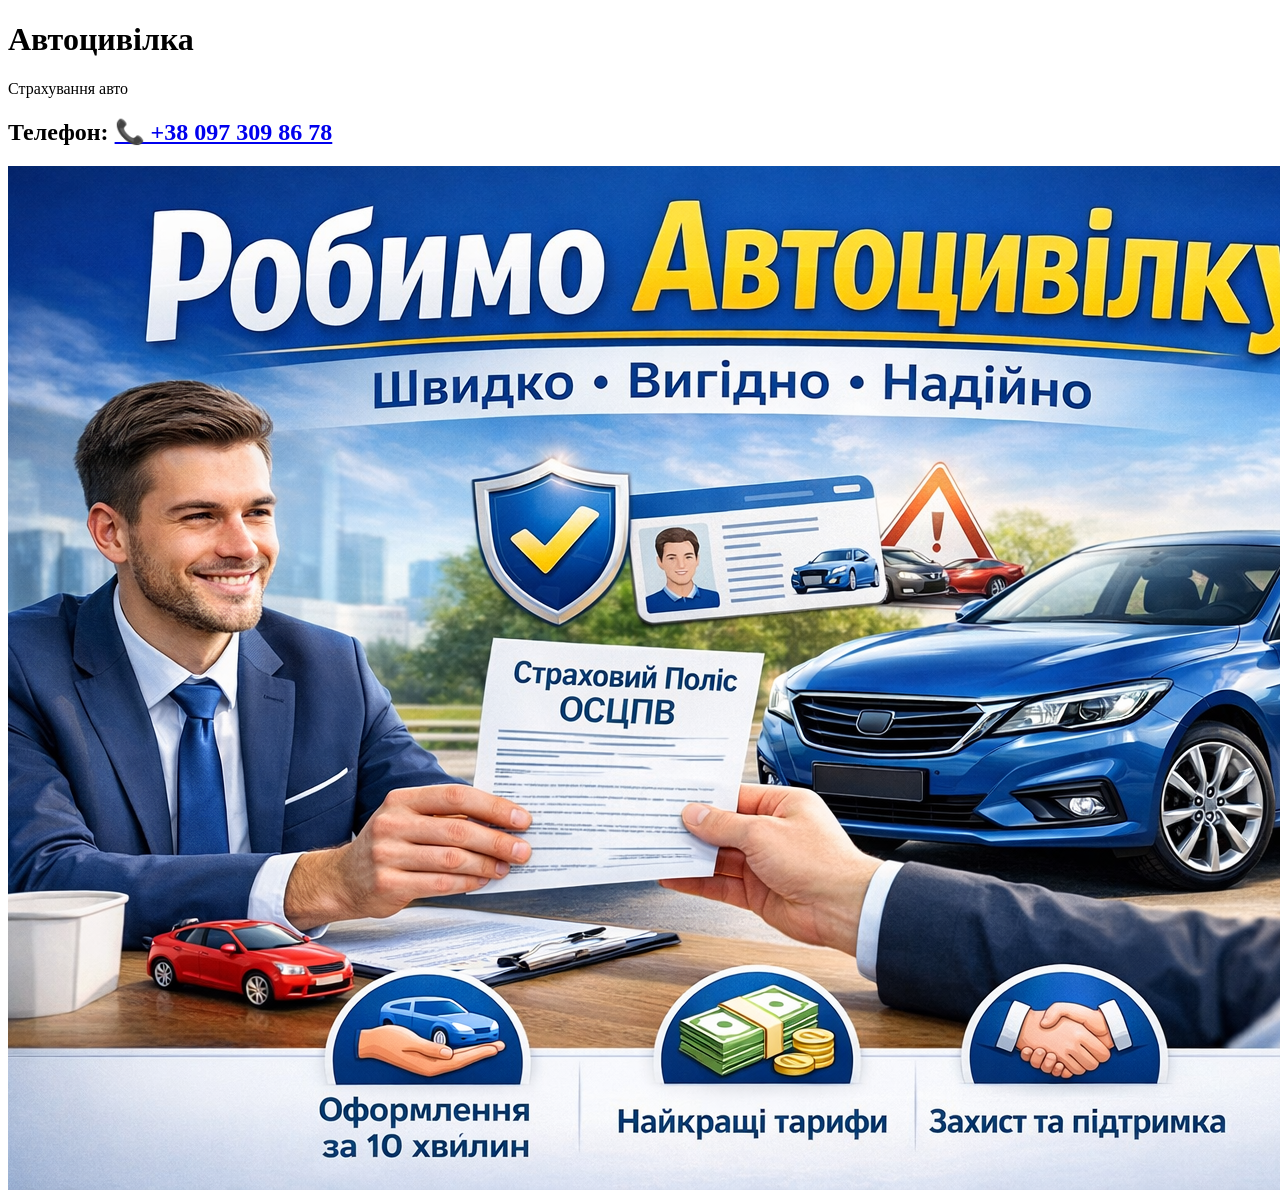
==== index.html @ d9812520 "first commit" ====
<!DOCTYPE html>
<html lang="en">
<head>
    <meta charset="UTF-8">
    <meta name="viewport" content="width=device-width, initial-scale=1.0">
    <link rel="stylesheet" href="style.css">
    <title>Document</title>
</head>
<body>
   <h1>Автоцивілка</h1> 
   <p>Страхування авто</p>
   <h2>Телефон: <a href="tel:+380973098678">📞 +38 097 309 86 78</a></h2>
   <img src="/images/auto.png">
</body>
</html>
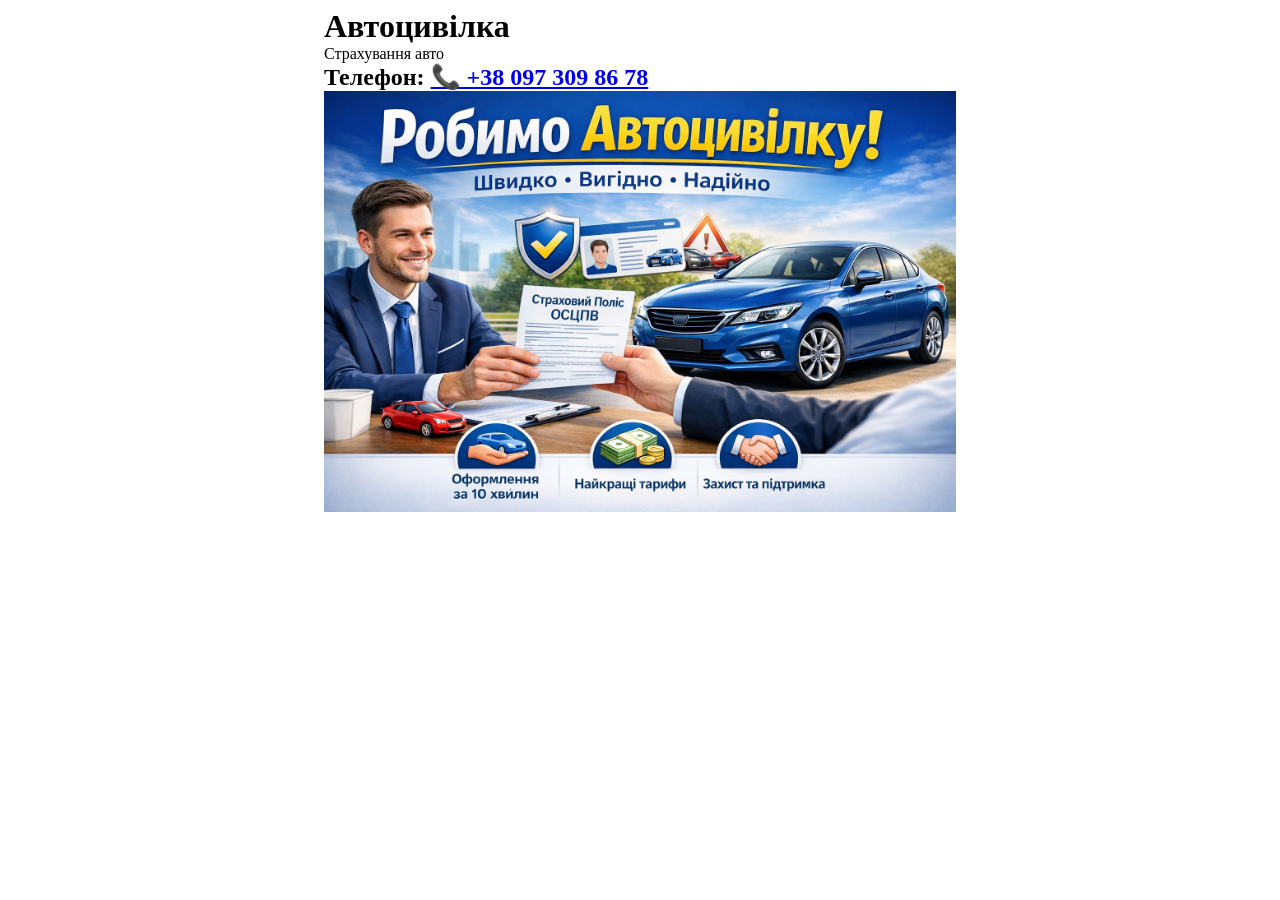
==== commit e1ebdd4f: "Add Open Graph meta tags to index.html" ====
--- a/index.html
+++ b/index.html
@@ -5,11 +5,16 @@
     <meta name="viewport" content="width=device-width, initial-scale=1.0">
     <link rel="stylesheet" href="style.css">
     <title>Document</title>
+    <meta property="og:title" content="Автоцивілка та зелена карта">
+<meta property="og:description" content="Робимо автоцивілку та зелену карту швидко та надійно">
+<meta property="og:image" content="https://xy94tmnzrc-hue.github.io/avtocivilka/photo.jpg">
+<meta property="og:url" content="https://xy94tmnzrc-hue.github.io/avtocivilka/">
+<meta property="og:type" content="website">
 </head>
 <body>
    <h1>Автоцивілка</h1> 
    <p>Страхування авто</p>
    <h2>Телефон: <a href="tel:+380973098678">📞 +38 097 309 86 78</a></h2>
-   <img src="/images/auto.png">
+   <img src="./images/auto.png">
 </body>
-</html>+</html>
--- a/style.css
+++ b/style.css
@@ -0,0 +1,33 @@
+img {
+  width: 50%;
+  display: block;
+  max-width: 100%;
+  margin: 10px;
+}
+body{
+    color: rgb(rgba(172, 28, 28, 0), rgb(70, 38, 16), rgb(19, 125, 196));
+}
+img {
+  display: block;
+  margin: 0 auto; /* це і центрує по горизонталі */
+  width: 50%;      /* зменшити на половину */
+  height: auto;    /* щоб пропорції залишались правильні */
+}
+h2{
+    display: block;
+  margin: 0 auto; /* це і центрує по горизонталі */
+  width: 50%;      /* зменшити на половину */
+  height: auto;    /* щоб пропорції залишались правильні */
+}
+h1{
+  display: block;
+  margin: 0 auto; /* це і центрує по горизонталі */
+  width: 50%;      /* зменшити на половину */
+  height: auto;    /* щоб пропорції залишались правильні */
+}
+p{
+  display: block;
+  margin: 0 auto; /* це і центрує по горизонталі */
+  width: 50%;      /* зменшити на половину */
+  height: auto;    /* щоб пропорції залишались правильні */
+}
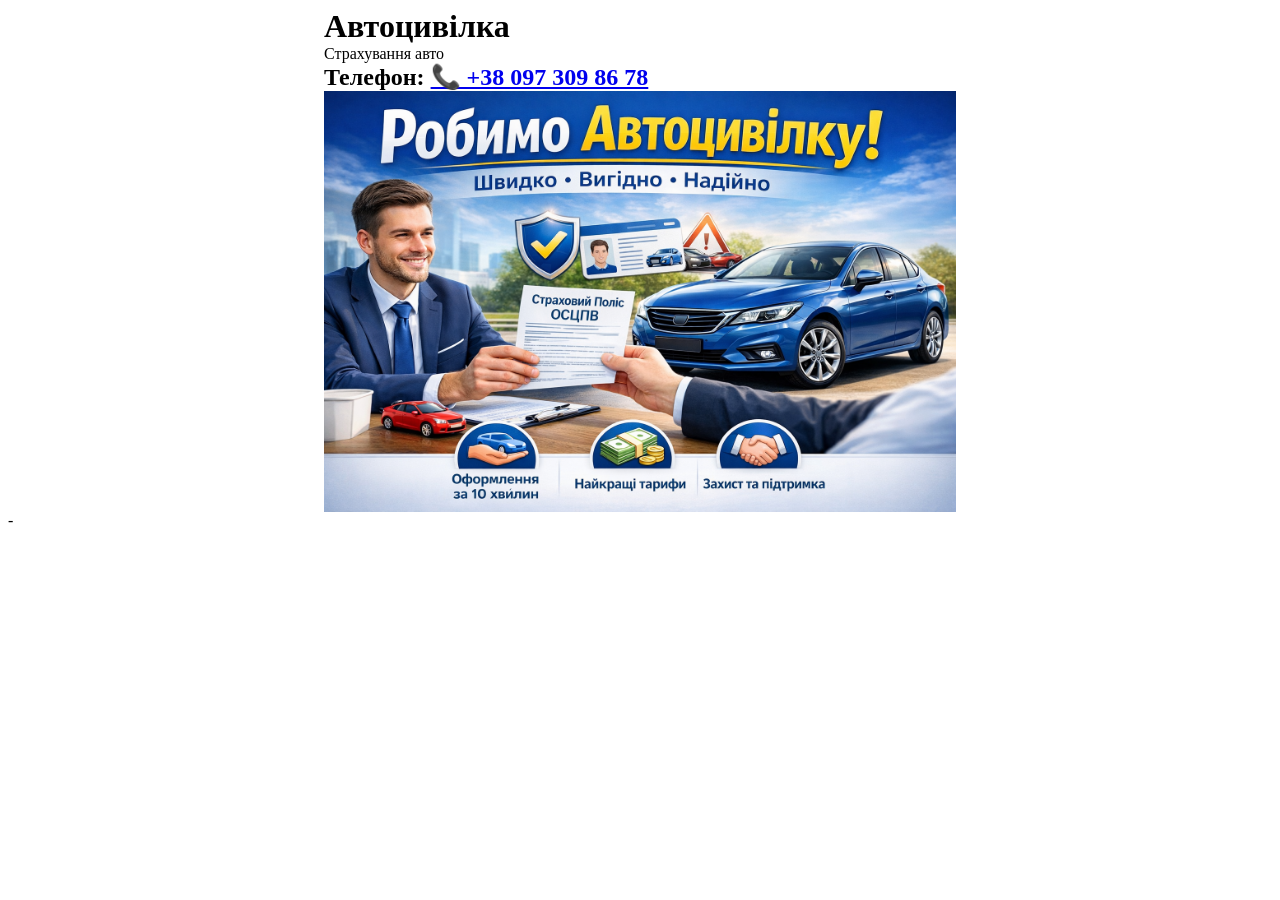
==== commit baeee365: "Автоцивілка" ====
--- a/index.html
+++ b/index.html
@@ -1,20 +1,34 @@
-<!DOCTYPE html>
+<!doctype html>
 <html lang="en">
-<head>
-    <meta charset="UTF-8">
-    <meta name="viewport" content="width=device-width, initial-scale=1.0">
-    <link rel="stylesheet" href="style.css">
-    <title>Document</title>
-    <meta property="og:title" content="Автоцивілка та зелена карта">
-<meta property="og:description" content="Робимо автоцивілку та зелену карту швидко та надійно">
-<meta property="og:image" content="https://xy94tmnzrc-hue.github.io/avtocivilka/photo.jpg">
-<meta property="og:url" content="https://xy94tmnzrc-hue.github.io/avtocivilka/">
-<meta property="og:type" content="website">
-</head>
-<body>
-   <h1>Автоцивілка</h1> 
-   <p>Страхування авто</p>
-   <h2>Телефон: <a href="tel:+380973098678">📞 +38 097 309 86 78</a></h2>
-   <img src="./images/auto.png">
-</body>
+  <head>
+    <meta charset="UTF-8" />
+    <meta name="viewport" content="width=device-width, initial-scale=1.0" />
+    <link rel="stylesheet" href="style.css" />
+    <title>Автоцивілка Закарпаття</title>
+    <meta property="og:title" content="Страхування авто" />
+    <meta
+      property="og:description"
+      content="Страхування автомобілів швидко та надійно"
+    />
+    <meta
+      property="og:image"
+      content="https://github.com/xy94tmnzrc-hue/avtocivilka.git./images/auto.png"
+      name=""
+    />
+    <script type="application/ld+json">
+      {
+        "@context": "https://schema.org",
+        "@type": "WebSite",
+        "name": "Авто-цивілка Закарпаття",
+        "url": "https://avtocivilka.com/"
+      }
+    </script>
+  </head>
+  <body>
+    <h1>Автоцивілка</h1>
+    <p>Страхування авто</p>
+    <h2>Телефон: <a href="tel:+380973098678">📞 +38 097 309 86 78</a></h2>
+    <img src="./images/auto.png" />
+  </body>
+  -
 </html>
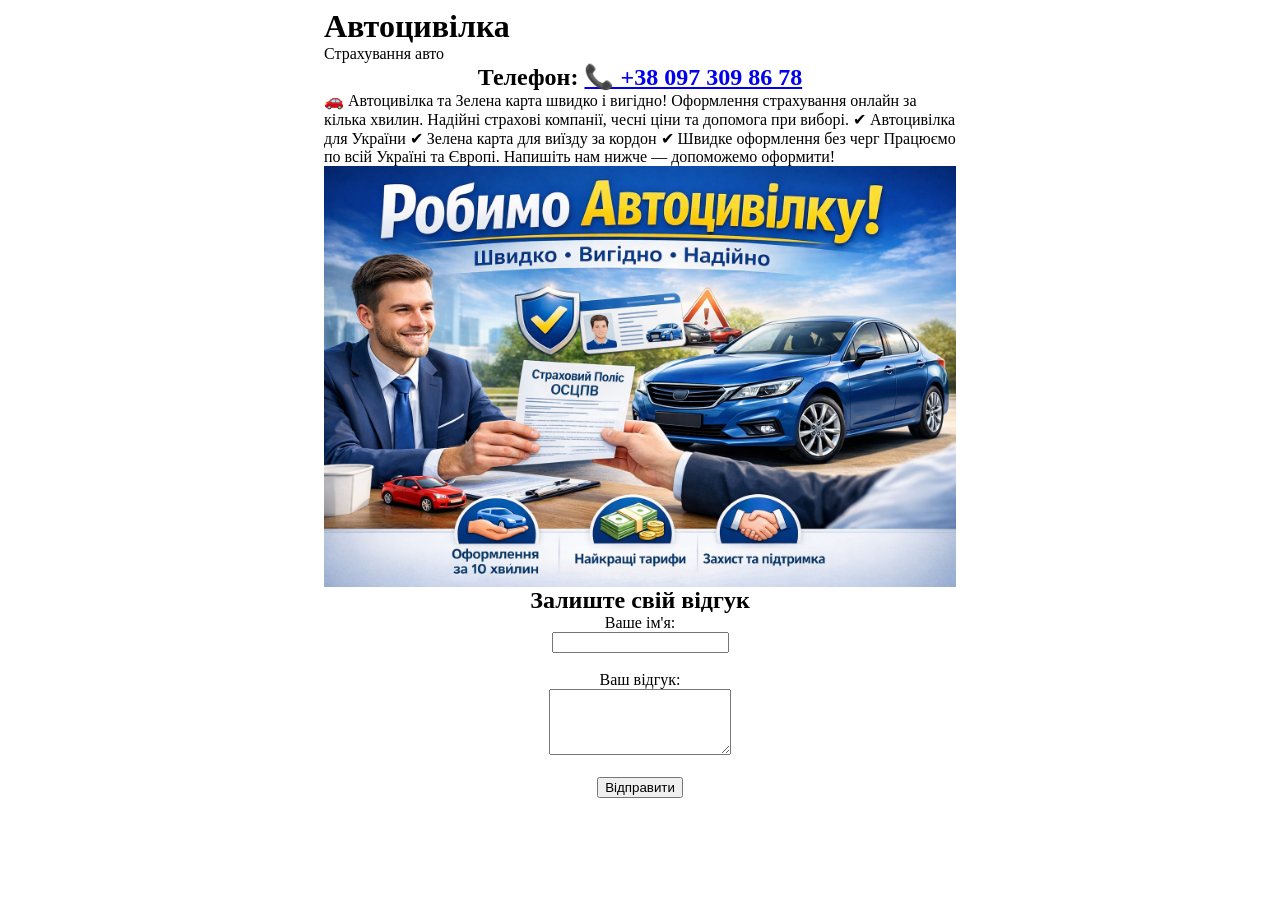
==== commit 60e56832: "ytfvefbg" ====
--- a/index.html
+++ b/index.html
@@ -19,8 +19,8 @@
       {
         "@context": "https://schema.org",
         "@type": "WebSite",
-        "name": "Авто-цивілка Закарпаття",
-        "url": "https://avtocivilka.com/"
+        "name": "Автоцивілка Закарпаття",
+        "url": "https://avtocivilka.zakarpattia/"
       }
     </script>
   </head>
@@ -28,7 +28,26 @@
     <h1>Автоцивілка</h1>
     <p>Страхування авто</p>
     <h2>Телефон: <a href="tel:+380973098678">📞 +38 097 309 86 78</a></h2>
+    <p>
+      🚗 Автоцивілка та Зелена карта швидко і вигідно! Оформлення страхування
+      онлайн за кілька хвилин. Надійні страхові компанії, чесні ціни та допомога
+      при виборі.
+       ✔ Автоцивілка для України 
+       ✔ Зелена карта для виїзду за кордон
+       ✔ Швидке оформлення без черг Працюємо по всій Україні та Європі. Напишіть нам нижче —
+      допоможемо оформити!
+    </p>
     <img src="./images/auto.png" />
+    <h2>Залиште свій відгук</h2>
+
+    <form>
+      <label for="name">Ваше ім'я:</label><br />
+      <input type="text" id="name" name="name" required /><br /><br />
+
+      <label for="review">Ваш відгук:<a href="nemesvladislav04@gmail.com"></a></label><br />
+      <textarea id="review" name="review" rows="4" required></textarea
+      ><br /><br />
+      <button type="submit">Відправити</button>
+    </form>
   </body>
-  -
 </html>
--- a/style.css
+++ b/style.css
@@ -31,3 +31,14 @@
   width: 50%;      /* зменшити на половину */
   height: auto;    /* щоб пропорції залишались правильні */
 }
+
+form{
+  text-align: center;
+}
+h2{
+  text-align: center;
+}
+ 
+
+
+
